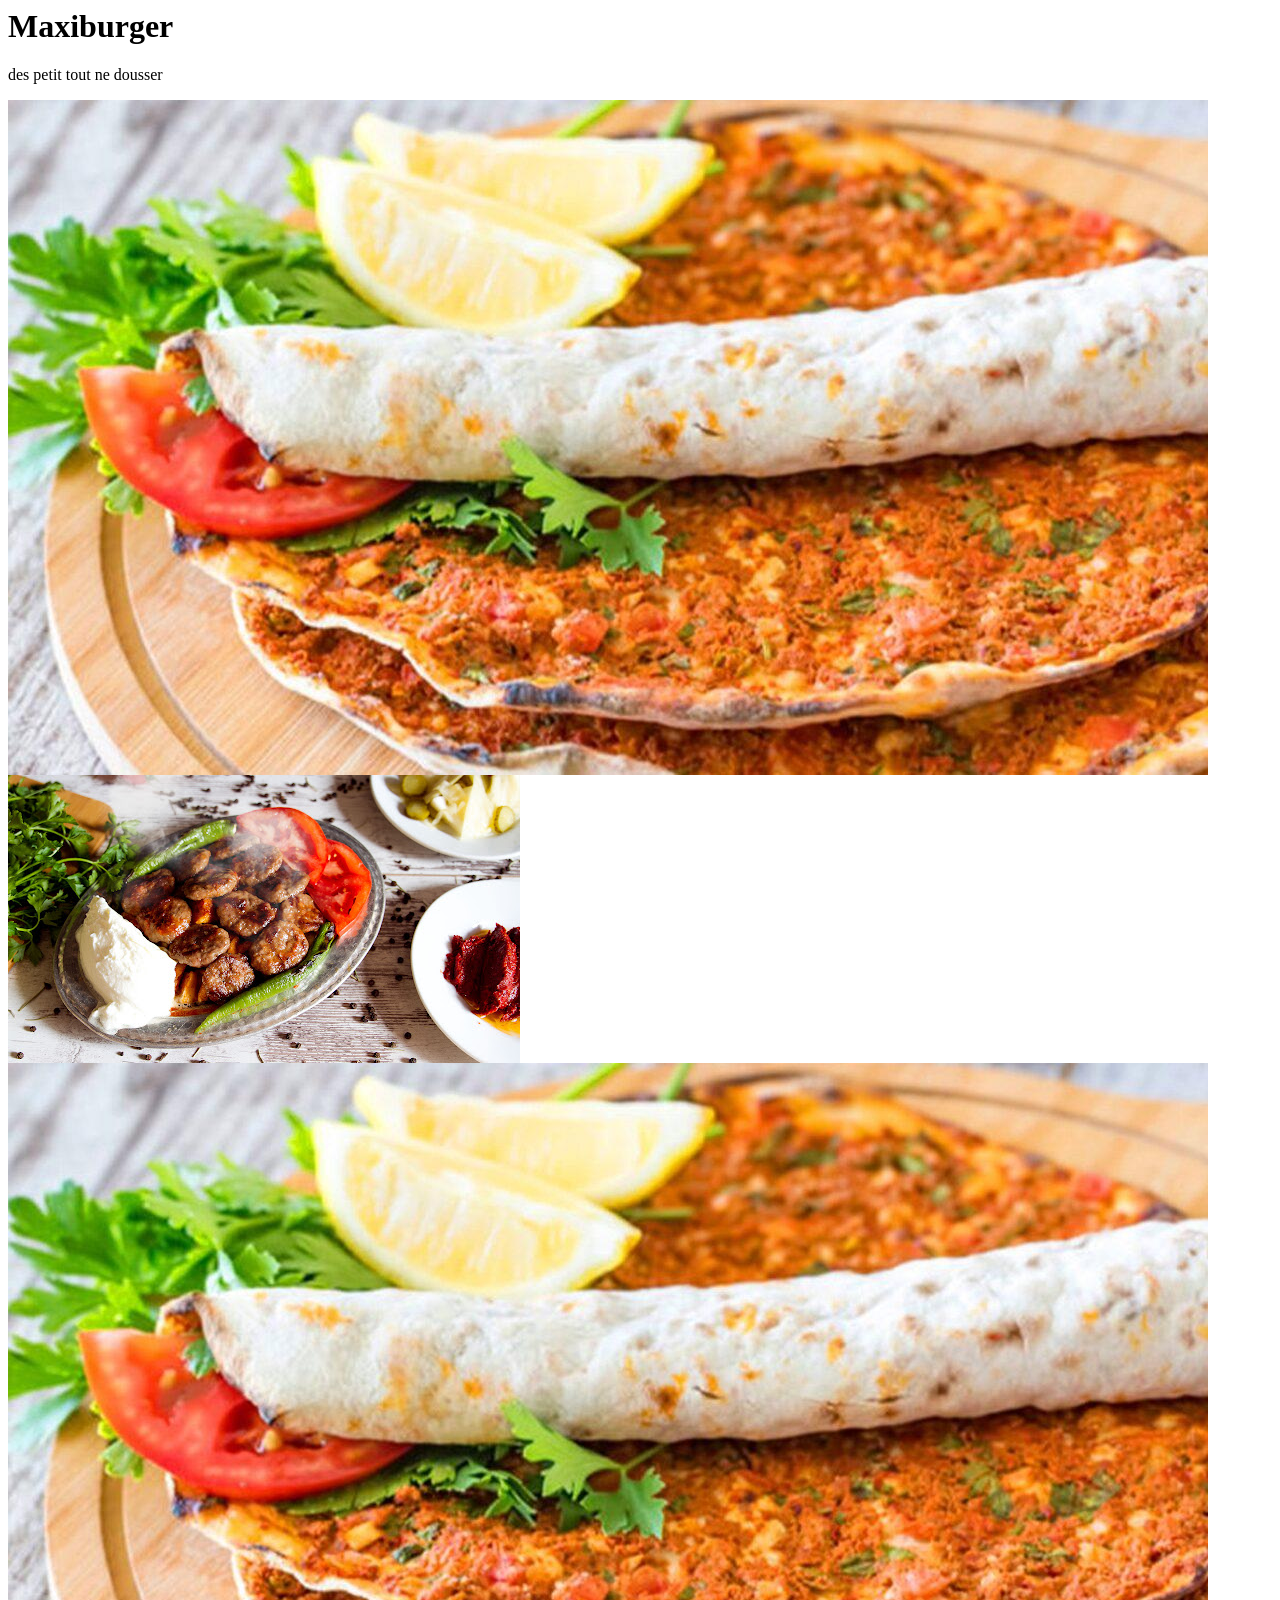
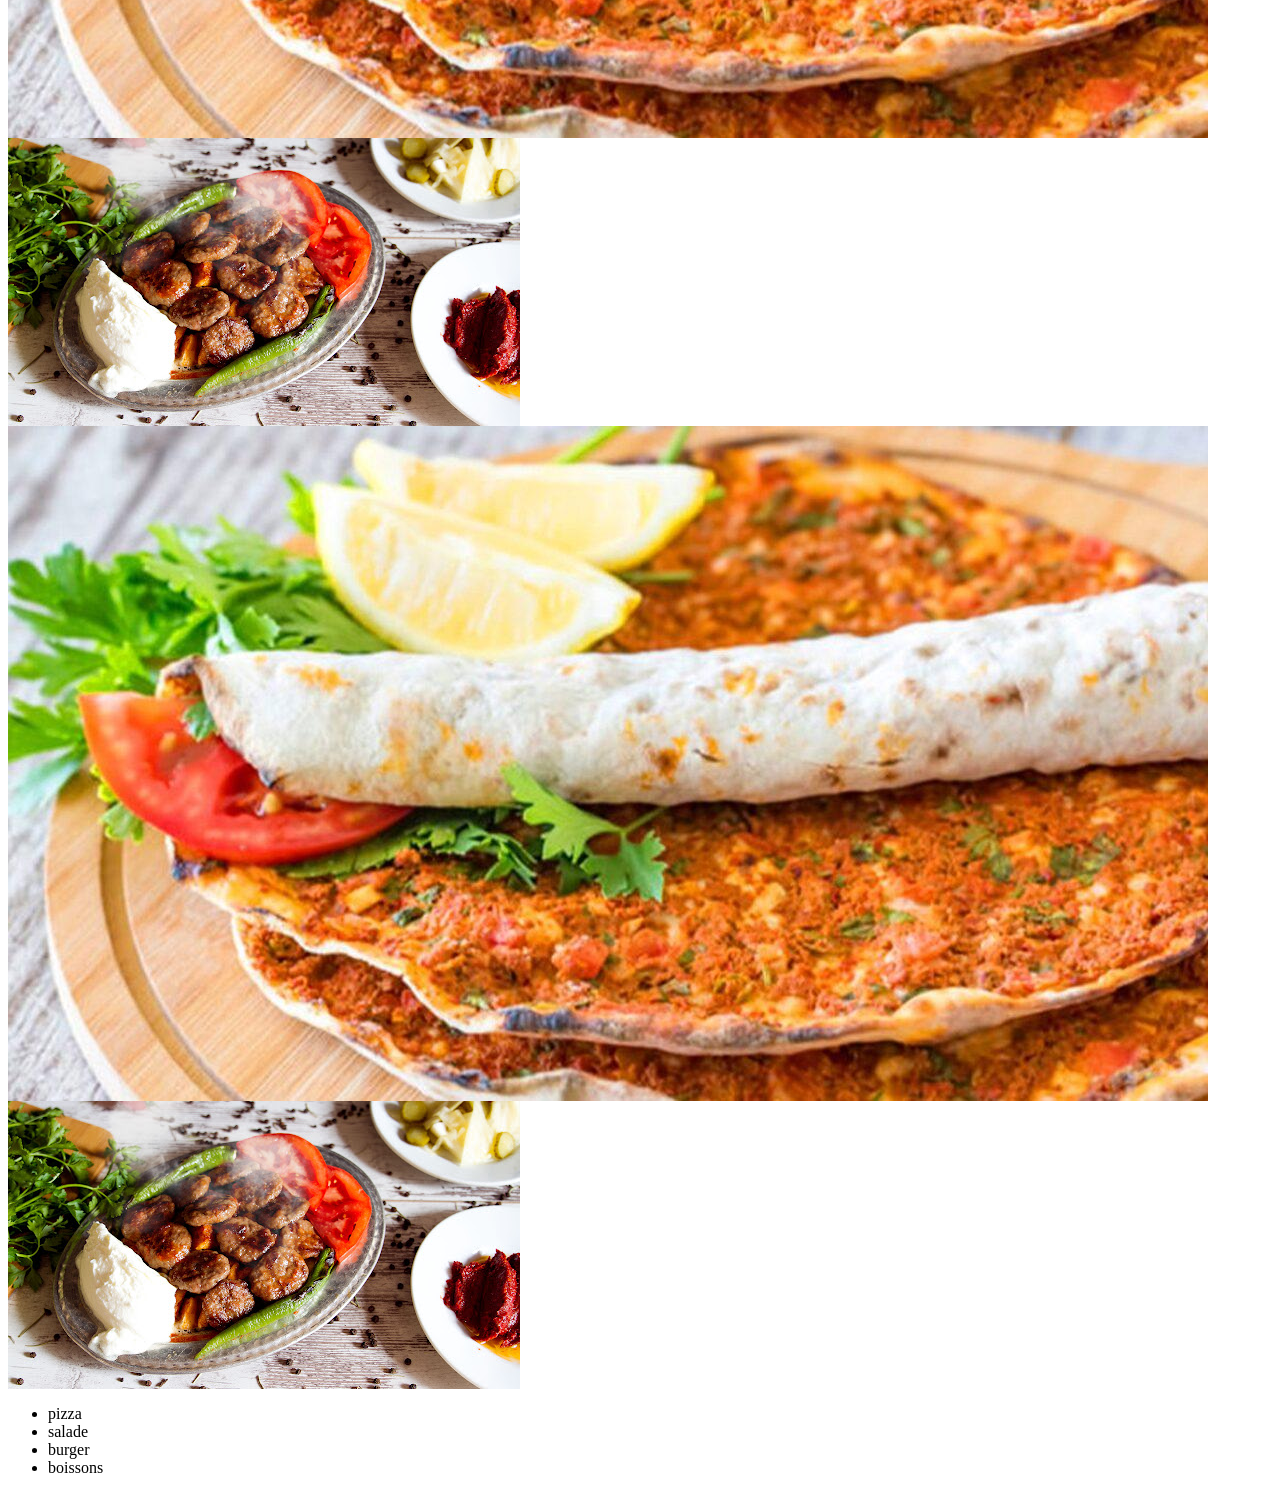
==== HTML.html @ f5be787b "first commit" ====
<html lang="en">
    <head>
        <title>Maxiburger - Restorant</title>
        <meta charset="UTF-8">
        <link rel="stylesheet" type="text/css" href="css.css">
    </head>
    <body>

        <!-- balise pour ma page-->
        <header>
            <div class="title-box">
            <!-- titre pour ma page -->
            <h1>Maxiburger</h1>
            <!-- slogan pour ma page -->
            <p>des petit tout ne dousser</p>
            </div>
        </header>

        <!-- menu de navigation -->

        <!--slder de mon site-->
        <div class="slider">
            <div class="slides">
                <div class="slide"><img src="lahmacun 2.jpg" alt=""></div>
                <div class="slide"><img src="pedeli.jpg" alt=""></div>
                <div class="slide"><img src="lahmacun 2.jpg" alt=""></div>
                <div class="slide"><img src="pedeli.jpg" alt=""></div>
                <div class="slide"><img src="lahmacun 2.jpg" alt=""></div>
                <div class="slide"><img src="pedeli.jpg" alt=""></div>
            </div>
        </div>
        <nav>
            <ul>
                <li>pizza</li>
                <li>salade</li>
                <li>burger</li>
                <li>boissons</li>
            </ul>
        </nav>
    </body>
</html>
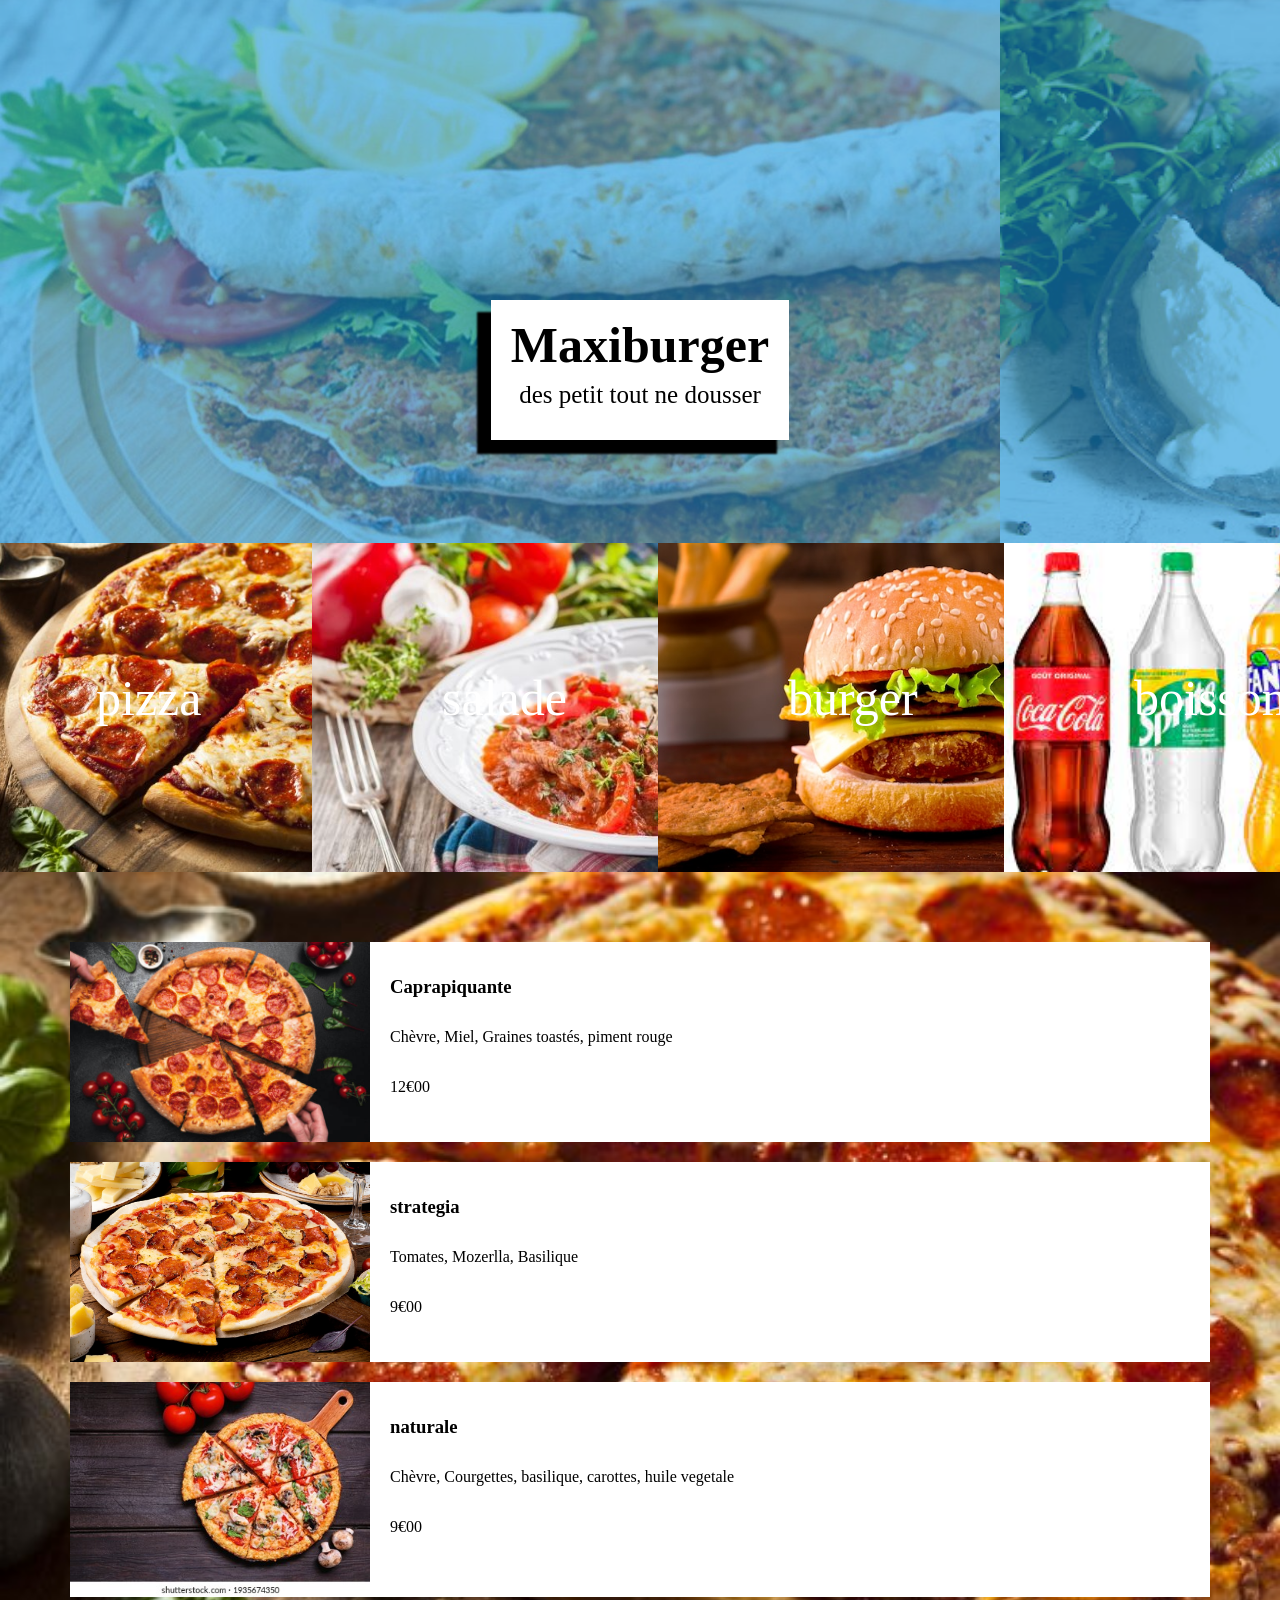
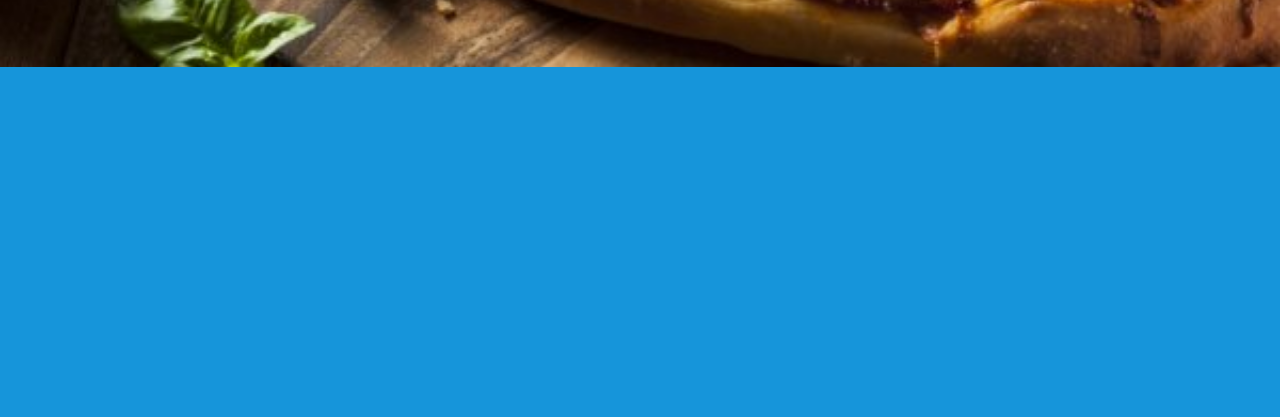
==== commit 7223b762: "first cools" ====
--- a/HTML.html
+++ b/HTML.html
@@ -29,13 +29,46 @@
                 <div class="slide"><img src="pedeli.jpg" alt=""></div>
             </div>
         </div>
-        <nav>
-            <ul>
-                <li>pizza</li>
-                <li>salade</li>
-                <li>burger</li>
-                <li>boissons</li>
-            </ul>
-        </nav>
+        <div class="centered">
+            <nav class="menu">
+                <ul>
+                    <li class="nav-item pizza"><a href="">pizza</a></li>
+                    <li class="nav-item salade"><a href="">salade</a></li>
+                    <li class="nav-item burger"><a href="">burger</a></li>
+                    <li class="nav-item boissons"><a href="">boissons</a></li>
+                </ul>
+            </nav>
+        </div>
+
+        <!--section-->
+        <section id="pizza" class="pizza">
+            <div class="item">
+                <img src="pizza1.jpg" alt="">
+                <div class="item-infos">
+                    <h3>Caprapiquante</h3>
+                    <p>Chèvre, Miel, Graines toastés, piment rouge</p>
+                    <p>12€00</p>
+                </div>    
+            </div>
+
+            <div class="item">
+                <img src="pizza2.jpg" alt="" class="">
+                <div class="item-infos">   
+                    <h3>strategia</h3>
+                    <p>Tomates, Mozerlla, Basilique</p>
+                    <p>9€00</p>
+                </div> 
+            </div>
+
+            <div class="item">
+                <img src="pizza3.jpg" alt="">
+                <div class="item-infos">
+                    <h3>naturale</h3>
+                    <p>Chèvre, Courgettes, basilique, carottes, huile vegetale</p>
+                    <p>9€00</p>
+                </div>
+            </div>
+            
+        </section>
     </body>
 </html>
--- a/css.css
+++ b/css.css
@@ -0,0 +1,190 @@
+* {
+  margin: 0;
+  padding: 0;
+}
+
+body {
+  background-color: #1695da;
+  margin: 0 auto;
+  line-height: 50px;
+}
+
+header {
+  display: flex;
+  flex-direction: column;
+  justify-content: center;
+  align-items: center;
+}
+
+div.title-box {
+  background-color: white;
+  position: relative;
+  top: 300px;
+  z-index: 999;
+  padding: 20px;
+  box-shadow: -13px 13px 2px 1px black;
+}
+
+div.title-box h1,
+p {
+  font-family: "kenia", cursive;
+}
+
+header h1 {
+  font-size: 50px;
+  text-align: center;
+}
+
+header p {
+  font-size: 25px;
+  text-align: center;
+}
+
+/* slider*/
+
+.slides {
+  display: flex;
+  flex-direction: row;
+  width: calc(-500px * 4);
+  height: 720px;
+  animation: glisse 15s infinite ease;
+}
+
+.slides {
+  opacity: 0.4;
+}
+
+img {
+  width: 1000px;
+  position: relative;
+  top: -160px;
+}
+
+@keyframes glisse {
+  0% {
+    transform: translateX(0);
+  }
+
+  10% {
+    transform: translateX(-500px);
+  }
+
+  33% {
+    transform: translateX(-1000px);
+  }
+
+  66% {
+    transform: translateX(-500px);
+  }
+
+  100% {
+    transform: translateX(0);
+  }
+}
+
+/*navigation menu*/
+
+.centered {
+  width: 100%;
+  display: flex;
+  transform: translateX(-50px);
+}
+
+nav {
+  margin: 200px;
+}
+
+nav.menu ul {
+  display: flex;
+  padding: 16px;
+}
+
+.nav-item {
+  float: 1;
+  height: 70px;
+}
+
+nav.menu {
+  display: flex;
+  flex-direction: row;
+  margin: 0 auto;
+}
+
+nav.menu ul li {
+  list-style-type: none;
+  display: inline-block;
+  color: white;
+  justify-content: center;
+  transition: 0.5s all;
+}
+
+nav.menu ul li:hover {
+  transform: scale(0.8);
+  transition: 0.5s all;
+}
+
+nav.menu ul li a {
+  color: white;
+  text-decoration: none;
+  font-size: 50px;
+}
+
+.nav-item {
+  padding: 130px;
+  position: relative;
+  top: -333px;
+  flex: 1;
+  width: 86px;
+}
+
+.pizza {
+  background-image: url(pizza.jpg);
+  background-repeat: no-repeat;
+  background-size: cover;
+}
+
+.salade {
+  background-image: url(salade.jpg);
+  background-repeat: no-repeat;
+  background-size: cover;
+}
+
+.burger {
+  background-image: url(burbur.jpg);
+  background-repeat: no-repeat;
+  background-size: cover;
+}
+
+.boissons {
+  background-image: url(boissons.jpg);
+  background-size: cover;
+}
+
+/*section plat*/
+
+section.pizza {
+  position: relative;
+  top: -350px;
+}
+
+.item {
+  background-color: white;
+  margin: 20px;
+  display: flex;
+}
+
+section {
+  padding: 50px;
+}
+
+section img {
+  width: 300px;
+  position: relative;
+  top: 0px;
+}
+
+.item-infos {
+  position: relative;
+  top: center;
+  padding: 20px;
+}
